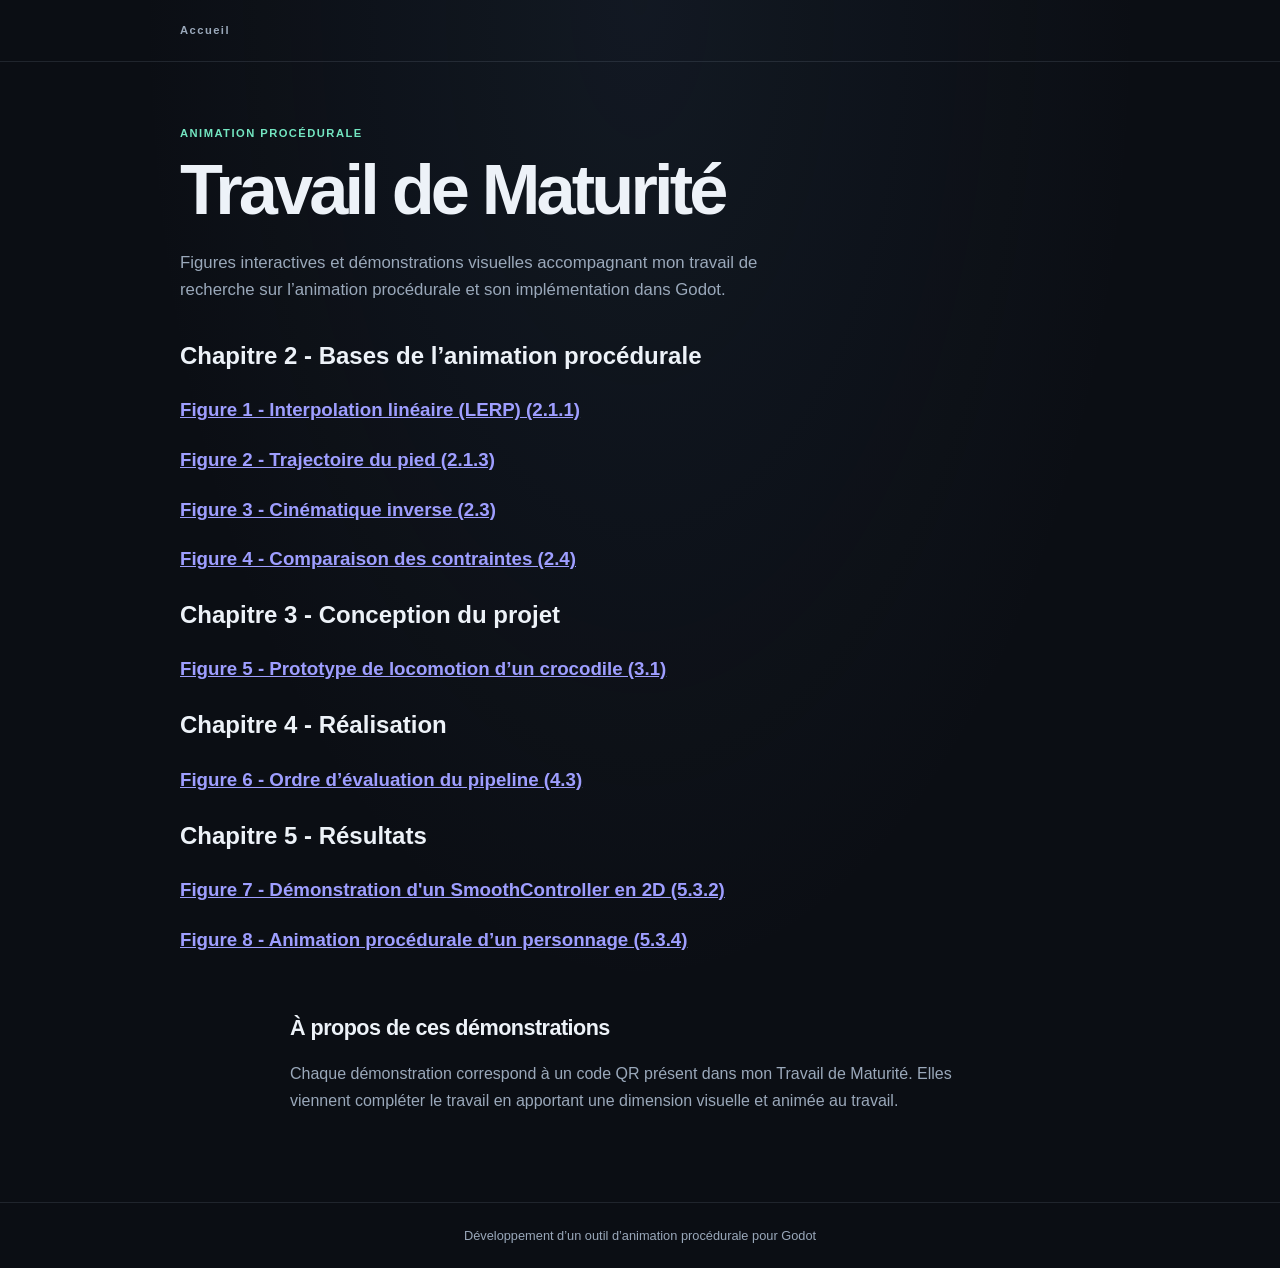
==== index.html @ e38d3b39 "Add website files" ====
<!DOCTYPE html>
<html lang="fr">
<head>
  <meta charset="UTF-8">
  <meta name="viewport" content="width=device-width, initial-scale=1">
  <meta name="theme-color" content="#0b0e14">
  <meta name="description" content="Animations et simulations interactives accompagnant un mémoire de recherche sur l’animation procédurale dans Godot.">
  <title>Animations de recherche</title>
  <link rel="stylesheet" href="./style.css">
</head>
<body>
  <header class="topbar">
    <span class="topbar-label">Accueil</span>
  </header>

  <main>
    <section class="intro">
      <p class="eyebrow">ANIMATION PROCÉDURALE</p>
      <h1>Travail de Maturité</h1>
      <p class="description">
        Figures interactives et démonstrations visuelles
        accompagnant mon travail de recherche sur l’animation
        procédurale et son implémentation dans Godot.
      </p>
    </section>

    <!-- CHAPITRE 2 -->
    <section class="chapter-section" aria-labelledby="chapter-2">
      <div class="chapter-heading">
        <h2 id="chapter-2">Chapitre 2 - Bases de l’animation procédurale</h2>
      </div>

      <div class="figures">
        <a class="figure-card" href="./figures/lerp.html">
          <div class="figure-content">
            <h3>Figure 1 - Interpolation linéaire (LERP) (2.1.1)</h3>
          </div>
        </a>

        <a class="figure-card" href="./easing/">
          <div class="figure-content">
            <h3>Figure 2 - Trajectoire du pied (2.1.3)</h3>
          </div>
        </a>

        <a class="figure-card" href="./inverse-kinematics/">
          <div class="figure-content">
            <h3>Figure 3 - Cinématique inverse (2.3)</h3>
          </div>
        </a>

        <a class="figure-card" href="./constraints/">
          <div class="figure-content">
            <h3>Figure 4 - Comparaison des contraintes (2.4)</h3>
          </div>
        </a>
      </div>
    </section>

    <!-- CHAPITRE 3 -->
    <section class="chapter-section" aria-labelledby="chapter-3">
      <div class="chapter-heading">
        <h2 id="chapter-3">Chapitre 3 - Conception du projet</h2>
      </div>

      <div class="figures">
        <a class="figure-card" href="./figures/crocodile.html">
          <div class="figure-content">
            <h3>Figure 5 - Prototype de locomotion d’un crocodile (3.1)</h3>
          </div>
        </a>
      </div>
    </section>

    <!-- CHAPITRE 4 -->
    <section class="chapter-section" aria-labelledby="chapter-4">
      <div class="chapter-heading">
        <h2 id="chapter-4">Chapitre 4 - Réalisation</h2>
      </div>

      <div class="figures">
        <a class="figure-card" href="./evaluation-order/">
          <div class="figure-content">
            <h3>Figure 6 - Ordre d’évaluation du pipeline (4.3)</h3>
          </div>
        </a>
      </div>
    </section>

    <!-- CHAPITRE 5 -->
    <section class="chapter-section" aria-labelledby="chapter-5">
      <div class="chapter-heading">
        <h2 id="chapter-5">Chapitre 5 - Résultats</h2>
      </div>
      <div class="figures">
        <a class="figure-card" href="./smoothcontroller/">
          <div class="figure-content">
            <h3>Figure 7 - Démonstration d'un SmoothController en 2D (5.3.2)</h3>
          </div>
        </a>
      </div>

      <div class="figures">
        <a class="figure-card" href="./godot-animation/">
          <div class="figure-content">
            <h3>Figure 8 - Animation procédurale d’un personnage (5.3.4)</h3>
          </div>
        </a>
      </div>
    </section>

    <section class="notes">
      <h2>À propos de ces démonstrations</h2>
      <p>
        Chaque démonstration correspond à un code QR présent dans mon Travail de Maturité.
        Elles viennent compléter le travail en apportant une dimension visuelle et animée au travail.
      </p>
    </section>
  </main>

  <footer>Développement d’un outil d’animation procédurale pour Godot</footer>
</body>
</html>
---- style.css ----
:root {
  color-scheme: dark;
  --background: #0b0e14;
  --panel: #111722;
  --border: #252e3c;
  --text: #edf2f8;
  --muted: #9aa8ba;
  --accent: #73e6c1;
  --width: 920px;
}

* {
  box-sizing: border-box;
}

html {
  min-height: 100%;
  background: var(--background);
  scroll-behavior: smooth;
}

body {
  min-height: 100vh;
  margin: 0;
  background:
    radial-gradient(ellipse at 50% 0%, #41638720, transparent 55%),
    var(--background);
  color: var(--text);
  font-family: Inter, -apple-system, BlinkMacSystemFont, "Segoe UI", sans-serif;
  line-height: 1.65;
}

.topbar {
  display: flex;
  justify-content: space-between;
  align-items: center;
  gap: 20px;
  min-height: 62px;
  padding: 14px max(24px, calc((100% - var(--width)) / 2));
  border-bottom: 1px solid #9aa8ba26;
}

.back-link {
  color: var(--muted);
  font-size: 0.9rem;
  text-decoration: none;
}

.back-link:hover {
  color: var(--accent);
}

.topbar-label,
.eyebrow {
  font-size: 0.7rem;
  font-weight: 750;
  letter-spacing: 0.13em;
}

.topbar-label {
  color: var(--muted);
  text-align: right;
}

main {
  width: min(var(--width), calc(100% - 40px));
  margin: 0 auto;
  padding: 62px 0 72px;
}

.intro {
  margin-bottom: 32px;
}

.eyebrow {
  margin: 0 0 10px;
  color: var(--accent);
}

h1 {
  margin: 0;
  font-size: clamp(2.4rem, 7vw, 4.4rem);
  font-weight: 750;
  letter-spacing: -0.055em;
  line-height: 1.08;
}

.description {
  max-width: 620px;
  margin: 20px 0 0;
  color: var(--muted);
  font-size: 1.05rem;
}

.simulation-panel {
  overflow: hidden;
  border: 1px solid var(--border);
  border-radius: 16px;
  background: var(--panel);
  box-shadow: 0 24px 70px #0000003d;
}

.game-header {
  display: flex;
  align-items: center;
  gap: 10px;
  min-height: 48px;
  padding: 12px 18px;
  border-bottom: 1px solid var(--border);
  color: var(--muted);
  font-size: 0.7rem;
  font-weight: 750;
  letter-spacing: 0.1em;
}

.game-indicator {
  width: 8px;
  height: 8px;
  flex: 0 0 8px;
  border-radius: 50%;
  background: var(--accent);
  box-shadow: 0 0 12px #73e6c166;
}

.game-hint {
  margin-left: auto;
  font-size: 0.68rem;
  font-weight: 500;
  letter-spacing: 0;
}

.game-container {
  width: 100%;
  aspect-ratio: 1;
  overflow: hidden;
  background: #000;
}

#simulation {
  display: block;
  width: 100%;
  height: 100%;
  touch-action: none;
  cursor: crosshair;
}

.controls {
  display: flex;
  align-items: center;
  justify-content: space-between;
  gap: 16px;
  padding: 14px 18px;
  border-top: 1px solid var(--border);
}

.controls p {
  margin: 0;
  color: var(--muted);
  font-size: 0.85rem;
}

button {
  flex: 0 0 auto;
  padding: 9px 13px;
  border: 1px solid #344254;
  border-radius: 8px;
  background: #192331;
  color: var(--text);
  font: inherit;
  font-size: 0.82rem;
  cursor: pointer;
}

button:hover {
  border-color: var(--accent);
  background: #202f3e;
}

button:focus-visible,
a:focus-visible {
  outline: 2px solid var(--accent);
  outline-offset: 4px;
}

.notes {
  max-width: 700px;
  margin: 54px auto 0;
}

.notes h2 {
  margin: 0 0 12px;
  font-size: 1.35rem;
  letter-spacing: -0.025em;
}

.notes p {
  color: var(--muted);
}

.notes .hint {
  margin-top: 20px;
  font-size: 0.85rem;
}

footer {
  padding: 22px 20px;
  border-top: 1px solid #9aa8ba26;
  color: var(--muted);
  font-size: 0.8rem;
  text-align: center;
}

@media (max-width: 600px) {
  .topbar {
    padding: 14px 18px;
  }

  .topbar-label {
    max-width: 130px;
    font-size: 0.62rem;
  }

  main {
    width: calc(100% - 28px);
    padding-top: 42px;
  }

  .description {
    font-size: 0.95rem;
  }

  .game-header {
    padding: 11px 12px;
    font-size: 0.62rem;
  }

  .game-hint {
    font-size: 0.62rem;
  }

  .controls {
    align-items: flex-start;
    flex-direction: column;
    padding: 14px;
  }

  button {
    width: 100%;
  }

  .notes {
    margin-top: 38px;
  }
}

@media (prefers-reduced-motion: reduce) {
  html {
    scroll-behavior: auto;
  }
}
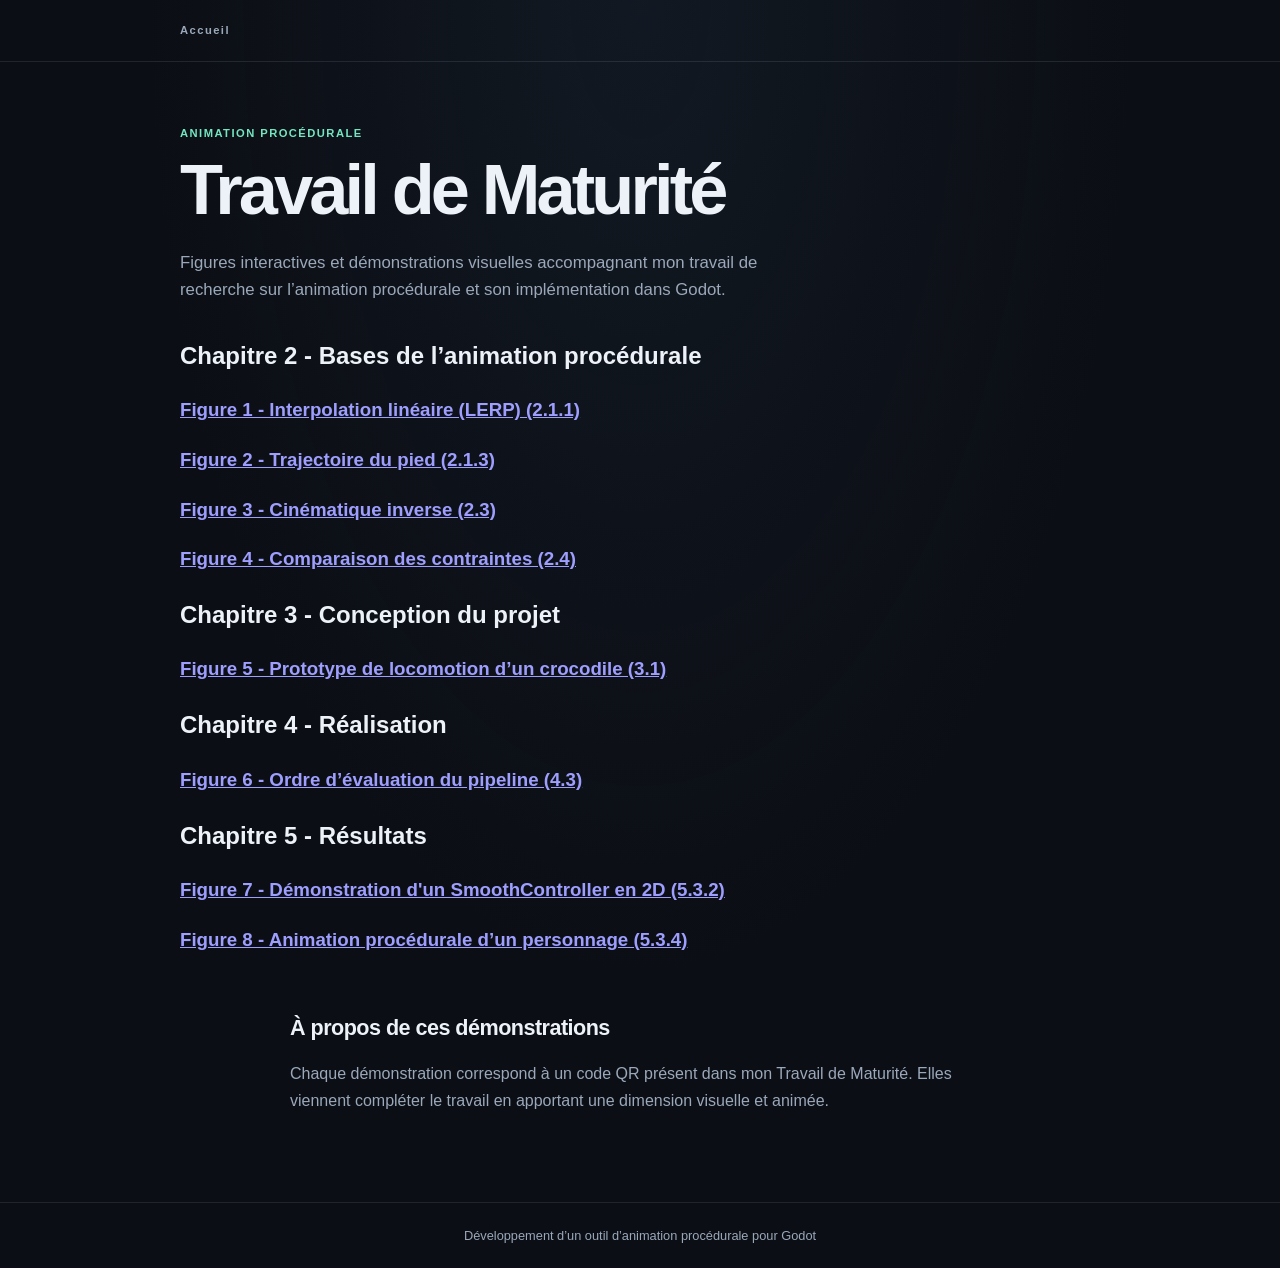
==== commit a4269ce7: "Fix Text" ====
--- a/index.html
+++ b/index.html
@@ -113,7 +113,7 @@
       <h2>À propos de ces démonstrations</h2>
       <p>
         Chaque démonstration correspond à un code QR présent dans mon Travail de Maturité.
-        Elles viennent compléter le travail en apportant une dimension visuelle et animée au travail.
+        Elles viennent compléter le travail en apportant une dimension visuelle et animée.
       </p>
     </section>
   </main>
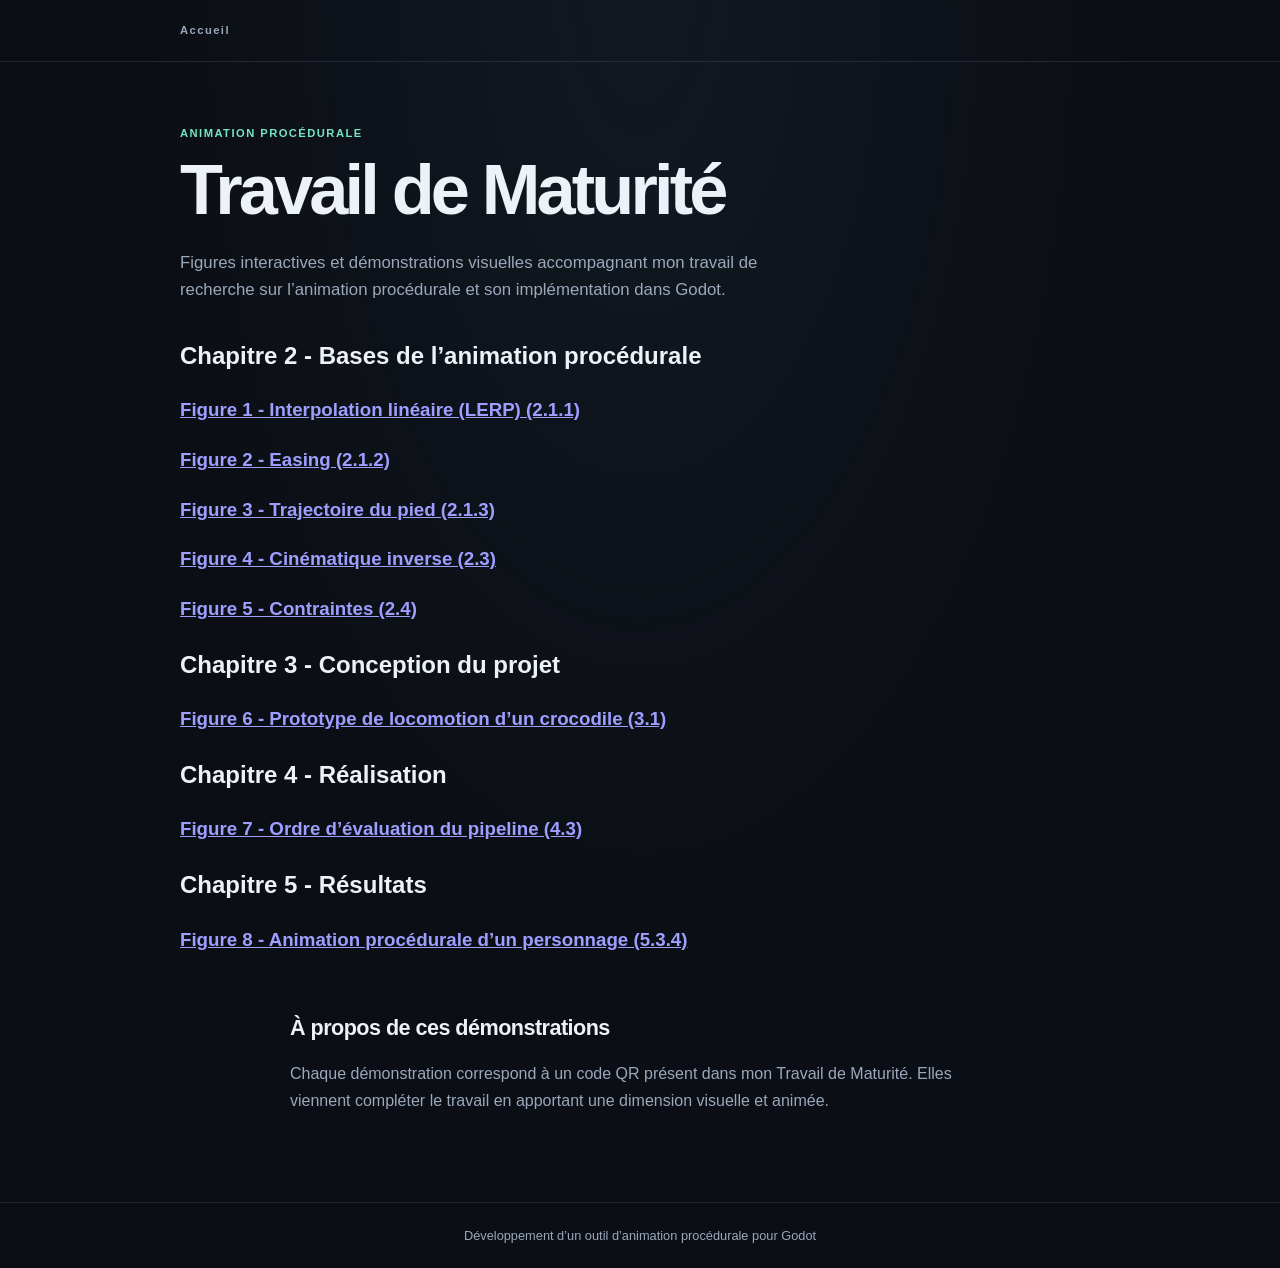
==== commit acf29431: "References" ====
--- a/index.html
+++ b/index.html
@@ -5,7 +5,7 @@
   <meta name="viewport" content="width=device-width, initial-scale=1">
   <meta name="theme-color" content="#0b0e14">
   <meta name="description" content="Animations et simulations interactives accompagnant un mémoire de recherche sur l’animation procédurale dans Godot.">
-  <title>Animations de recherche</title>
+  <title>TM George Ursu</title>
   <link rel="stylesheet" href="./style.css">
 </head>
 <body>
@@ -37,21 +37,27 @@
           </div>
         </a>
 
-        <a class="figure-card" href="./easing/">
+        <a class="figure-card" href="./figures/easing.html">
           <div class="figure-content">
-            <h3>Figure 2 - Trajectoire du pied (2.1.3)</h3>
+            <h3>Figure 2 - Easing (2.1.2)</h3>
           </div>
         </a>
 
-        <a class="figure-card" href="./inverse-kinematics/">
+        <a class="figure-card" href="./figures/pied.html">
           <div class="figure-content">
-            <h3>Figure 3 - Cinématique inverse (2.3)</h3>
+            <h3>Figure 3 - Trajectoire du pied (2.1.3)</h3>
           </div>
         </a>
 
-        <a class="figure-card" href="./constraints/">
+        <a class="figure-card" href="./figures/IK.html">
           <div class="figure-content">
-            <h3>Figure 4 - Comparaison des contraintes (2.4)</h3>
+            <h3>Figure 4 - Cinématique inverse (2.3)</h3>
+          </div>
+        </a>
+
+        <a class="figure-card" href="./figures/constraints.html">
+          <div class="figure-content">
+            <h3>Figure 5 - Contraintes (2.4)</h3>
           </div>
         </a>
       </div>
@@ -66,7 +72,7 @@
       <div class="figures">
         <a class="figure-card" href="./figures/crocodile.html">
           <div class="figure-content">
-            <h3>Figure 5 - Prototype de locomotion d’un crocodile (3.1)</h3>
+            <h3>Figure 6 - Prototype de locomotion d’un crocodile (3.1)</h3>
           </div>
         </a>
       </div>
@@ -79,9 +85,9 @@
       </div>
 
       <div class="figures">
-        <a class="figure-card" href="./evaluation-order/">
+        <a class="figure-card" href="./figures/pipeline.html">
           <div class="figure-content">
-            <h3>Figure 6 - Ordre d’évaluation du pipeline (4.3)</h3>
+            <h3>Figure 7 - Ordre d’évaluation du pipeline (4.3)</h3>
           </div>
         </a>
       </div>
@@ -92,16 +98,9 @@
       <div class="chapter-heading">
         <h2 id="chapter-5">Chapitre 5 - Résultats</h2>
       </div>
-      <div class="figures">
-        <a class="figure-card" href="./smoothcontroller/">
-          <div class="figure-content">
-            <h3>Figure 7 - Démonstration d'un SmoothController en 2D (5.3.2)</h3>
-          </div>
-        </a>
-      </div>
 
       <div class="figures">
-        <a class="figure-card" href="./godot-animation/">
+        <a class="figure-card" href="./figures/personnage.html">
           <div class="figure-content">
             <h3>Figure 8 - Animation procédurale d’un personnage (5.3.4)</h3>
           </div>
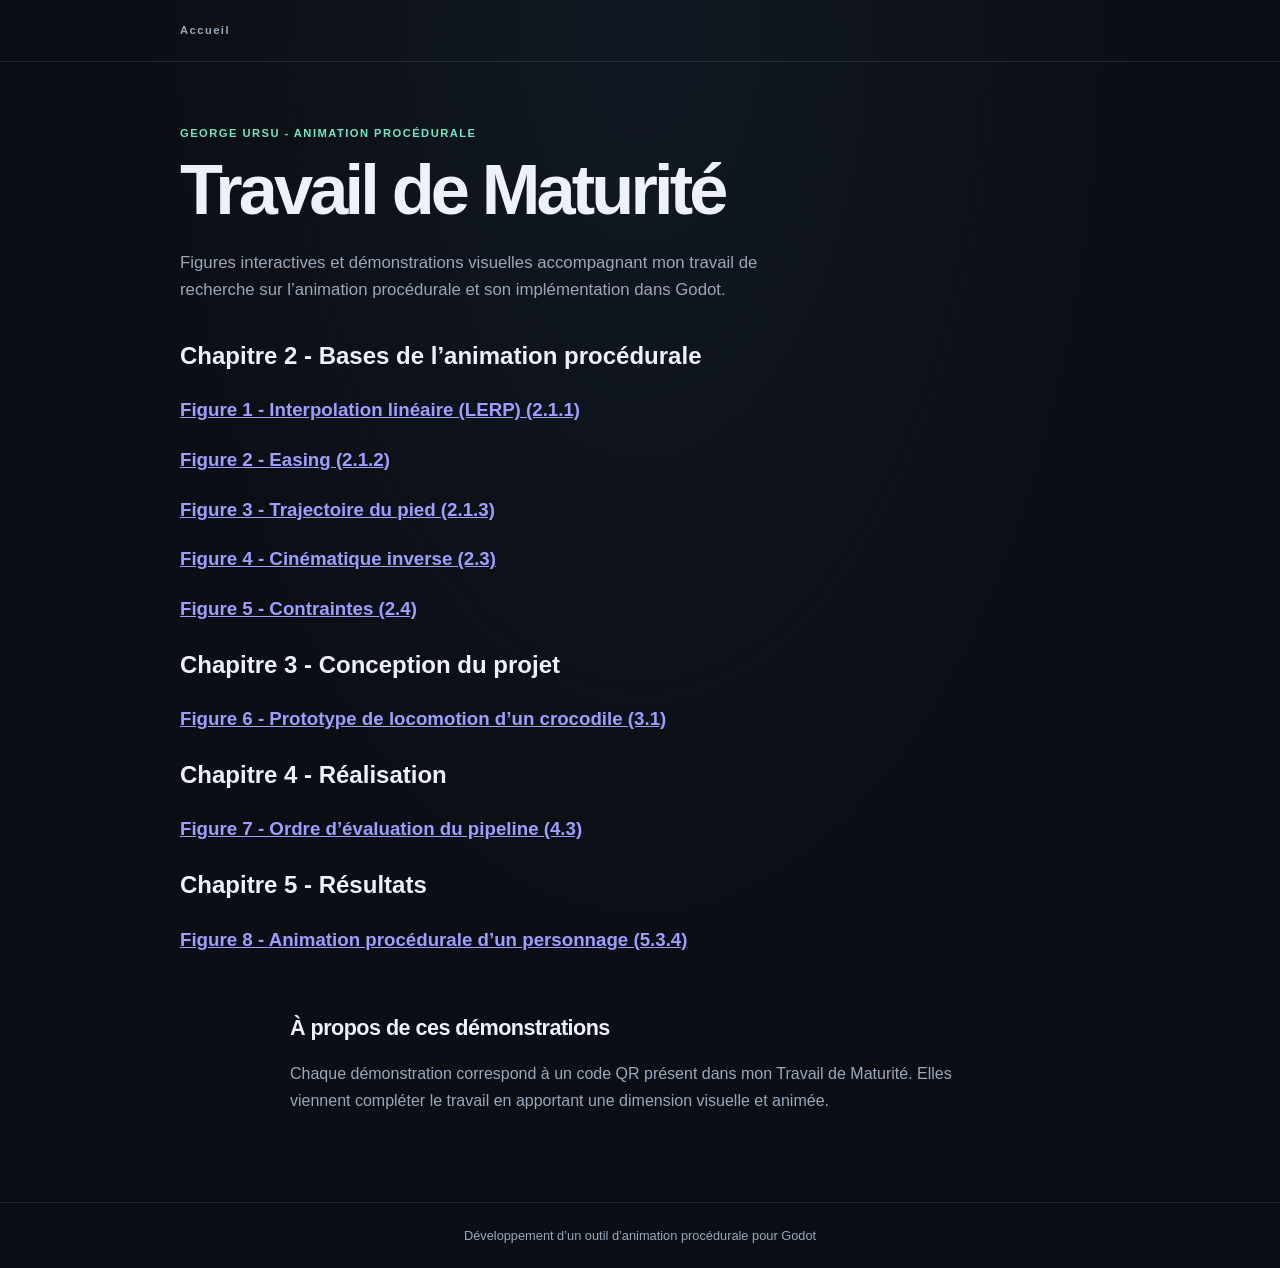
==== commit 4bf19cea: "Name + Simulation box fix" ====
--- a/index.html
+++ b/index.html
@@ -15,7 +15,7 @@
 
   <main>
     <section class="intro">
-      <p class="eyebrow">ANIMATION PROCÉDURALE</p>
+      <p class="eyebrow">GEORGE URSU - ANIMATION PROCÉDURALE</p>
       <h1>Travail de Maturité</h1>
       <p class="description">
         Figures interactives et démonstrations visuelles
--- a/style.css
+++ b/style.css
@@ -31,6 +31,8 @@
   line-height: 1.65;
 }
 
+
+
 .topbar {
   display: flex;
   justify-content: space-between;
@@ -45,6 +47,7 @@
   color: var(--muted);
   font-size: 0.9rem;
   text-decoration: none;
+  transition: color 0.2s ease;
 }
 
 .back-link:hover {
@@ -62,6 +65,7 @@
   color: var(--muted);
   text-align: right;
 }
+
 
 main {
   width: min(var(--width), calc(100% - 40px));
@@ -92,6 +96,8 @@
   color: var(--muted);
   font-size: 1.05rem;
 }
+
+
 
 .simulation-panel {
   overflow: hidden;
@@ -130,11 +136,18 @@
   letter-spacing: 0;
 }
 
+
+
+/* Shared container */
 .game-container {
+  position: relative;
   width: 100%;
-  aspect-ratio: 1;
   overflow: hidden;
   background: #000;
+}
+
+.game-container:has(#simulation) {
+  aspect-ratio: 1;
 }
 
 #simulation {
@@ -144,6 +157,20 @@
   touch-action: none;
   cursor: crosshair;
 }
+
+/* Video demonstrations */
+.game-container:has(video) {
+  aspect-ratio: 16 / 9;
+}
+
+.game-container video {
+  display: block;
+  width: 100%;
+  height: 100%;
+  object-fit: contain;
+  background: #000;
+}
+
 
 .controls {
   display: flex;
@@ -159,6 +186,7 @@
   color: var(--muted);
   font-size: 0.85rem;
 }
+
 
 button {
   flex: 0 0 auto;
@@ -170,6 +198,9 @@
   font: inherit;
   font-size: 0.82rem;
   cursor: pointer;
+  transition:
+    border-color 0.2s ease,
+    background 0.2s ease;
 }
 
 button:hover {
@@ -183,6 +214,8 @@
   outline-offset: 4px;
 }
 
+
+
 .notes {
   max-width: 700px;
   margin: 54px auto 0;
@@ -211,6 +244,7 @@
   text-align: center;
 }
 
+
 @media (max-width: 600px) {
   .topbar {
     padding: 14px 18px;
@@ -254,8 +288,18 @@
   }
 }
 
+
+
 @media (prefers-reduced-motion: reduce) {
   html {
     scroll-behavior: auto;
   }
-}
+
+  *,
+  *::before,
+  *::after {
+    transition-duration: 0.01ms !important;
+    animation-duration: 0.01ms !important;
+    animation-iteration-count: 1 !important;
+  }
+}
